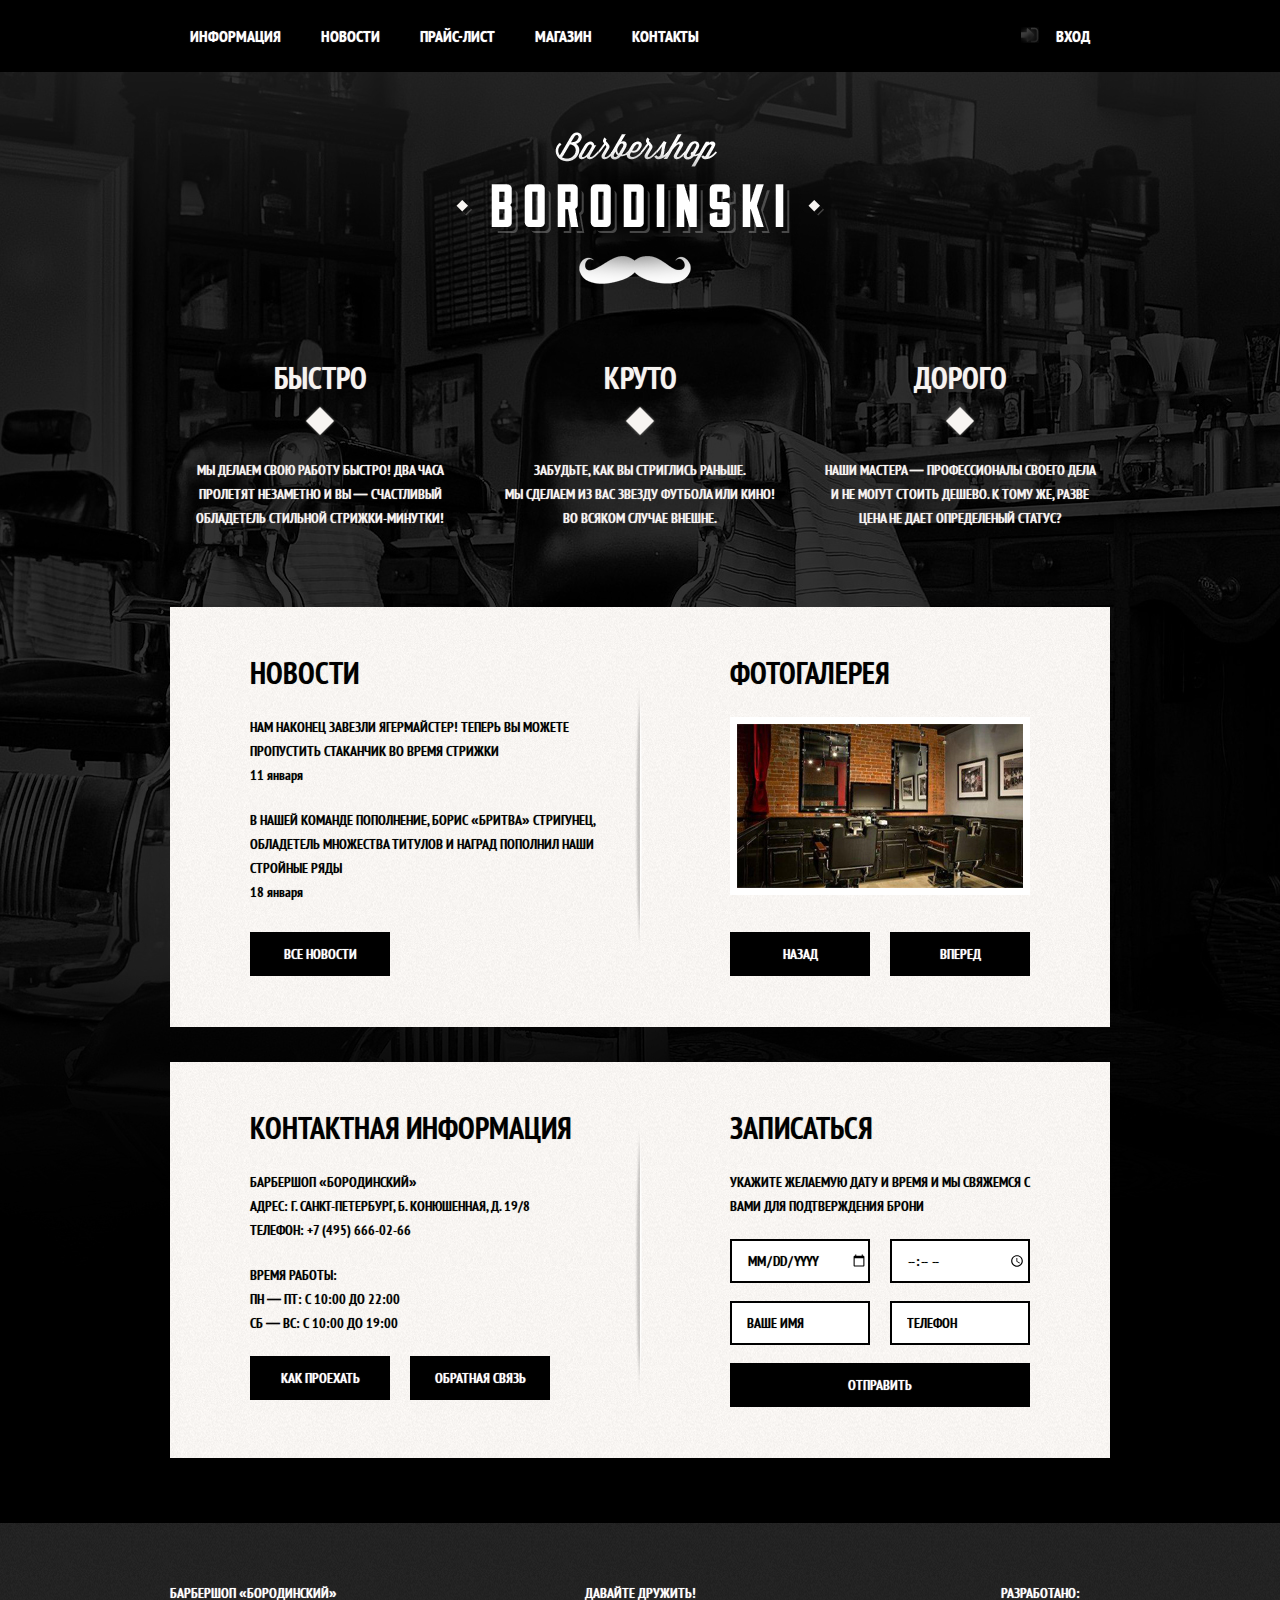
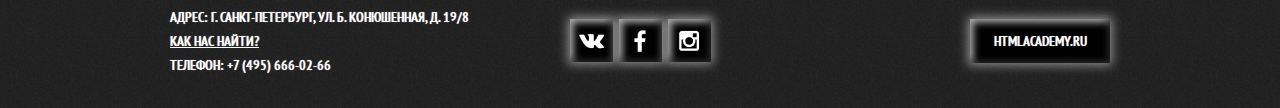
==== index.html @ 70c6789c "BBS-02. Started to create item.html" ====
<!DOCTYPE html>
<html lang="ru">

<head>
    <meta http-equiv="Content-type" content="text/html; charset=utf-8">
    <meta http-equiv="X-UA-Compatible" content="IE=Edge">
    <meta name="viewport" content="width=device-width, initial-scale=1">
    <title>Barbershop BORODINSKI</title>
    <link rel="stylesheet" href="css/styles.css" type="text/css">
    <link rel="stylesheet" href="blocks/button/button.css">
    <link rel="stylesheet" href="blocks/header/header.css">
    <link rel="stylesheet" href="blocks/wrapper/wrapper.css">
    <link rel="stylesheet" href="blocks/logo/logo.css">
    <link rel="stylesheet" href="blocks/infoblock/infoblock.css">
    <link rel="stylesheet" href="blocks/title/title.css">
    <link rel="stylesheet" href="blocks/section/section.css">
    <link rel="stylesheet" href="blocks/form/form.css">
    <link rel="stylesheet" href="blocks/footer/footer.css">
    <link rel="stylesheet" href="blocks/link/link.css">
    <link rel="stylesheet" href="blocks/social/social.css">
    <link rel="stylesheet" href="blocks/flexblock/flexblock.css">
    <link rel="stylesheet" href="blocks/body/body.css">

    <!--   <link href="//fonts.googleapis.com/css?family=PT+Sans:400&subset=cyrillic" rel="stylesheet" type="text/css"> -->

    <!--[if lt IE 9]>
	<script src="http://html5shiv.googlecode.com/svn/trunk/html5.js"></script>
	<![endif]-->
</head>

<body class="body body_bg">
    <header class="header">
        <div class="header__container wrapper__container">
            <nav class="navigation">
                <ul class="header__item_left">
                    <li>
                        <a class="button header__button header__button_simple" href="javascript:;">
                            <span class="header__button-text">Информация</span>
                        </a>
                    </li>
                    <li>
                        <a class="button header__button header__button_simple" href="javascript:;">
                            <span class="header__button-text">Новости</span>
                        </a>
                    </li>
                    <li>
                        <a class="button header__button header__button_simple" href="./price.html">
                            <span class="header__button-text">Прайс-лист</a>
                        </span></li>
                    <li>
                        <a class="button header__button header__button_simple" href="javascript:;">
                            <span class="header__button-text">Магазин</a>
                        </span></li>
                    <li>
                        <a class="button header__button header__button_simple" href="javascript:;">
                            <span class="header__button-text">Контакты</a>
                        </span></li>
                </ul>
            </nav>
            <div class="header__item_right">
                <a class="button header__button  header__button_composite" href="javascript:;">Вход</a>
            </div>
        </div>
    </header>

    <div class="logo wrapper__container">
        <img class="logo__image" src="blocks/logo/logo__image.png" alt="Barbershop BORODINSKI" width="368" height="204">
    </div>

    <div class="infoblock wrapper__container">
        <div class="flexblock infoblock__container">
            <div class="infoblock__column">
                <h2 class="infoblock__header title">Быстро</h2>
                <p class="infoblock__label">Мы делаем свою работу быстро! Два часа пролетят незаметно и вы — счастливый обладетель стильной стрижки-минутки!</p>
            </div>
            <div class="infoblock__column">
                <h2 class="infoblock__header title">Круто</h2>
                <p class="infoblock__label">
                    Забудьте, как вы стриглись раньше.<br>мы сделаем из вас звезду футбола или кино!
                    <br>во всяком случае внешне.
                </p>
            </div>
            <div class="infoblock__column">
                <h2 class="infoblock__header title">Дорого</h2>
                <p class="infoblock__label">
                    Наши мастера — профессионалы своего дела и не могут стоить дешево. К тому же, разве цена не дает определеный статус?
                </p>
            </div>
        </div>
    </div>

    <div class="flexblock flexblock_size-m wrapper__container">
        <section class="section section_type-left">
            <h2 class="title">Новости</h2>
            <div class="section__item ">

                <article class="section__article">
                    <p class="section__paragraph section__paragraph_small">
                        Нам наконец завезли ягермайстер! Теперь вы можете пропустить стаканчик во время стрижки
                    </p>
                    <p class="section__date">11 января</p>
                </article>
                <article class="section__article">
                    <p class="section__paragraph section__paragraph_small">
                        В нашей команде пополнение, борис «бритва» стригунец, обладетель множества титулов и наград пополнил наши стройные ряды
                    </p>
                    <p class="section__date">18 января</p>
                </article>
            </div>
            <a class="button button_size-m button_shaded section__button" href="javascript:;">Все новости</a>
        </section>
        <section class="section section_type-right">
            <h2 class="title">Фотогалерея</h2>
            <div class="section__container">
                <a class="link" href="javascript:;">
                    <img class="section__image" src="blocks/section/section__image.jpg" alt="Photo" width="286" height="164">
                </a>
            </div>
            <a class="button button_size-m section__button_inline button_shaded section__button" href="javascript:;">Назад</a>
            <a class="button button_size-m section__button_inline button_shaded section__button" href="javascript:;">Вперед</a>
        </section>
    </div>

    <div class="flexblock flexblock_size-s wrapper__container">
        <section class="section section_type-left">
            <h2 class="title">Контактная информация</h2>
            <p class="section__article">
                БАРБЕРШОП «БОРОДИНСКИЙ»<br>АДРЕС: Г. САНКТ-ПЕТЕРБУРГ, Б. КОНЮШЕННАЯ, Д. 19/8<br> ТЕЛЕФОН: +7 (495) 666-02-66
            </p>
            <p class="section__article">
                ВРЕМЯ РАБОТЫ:<br> ПН — ПТ: С 10:00 ДО 22:00<br> СБ — ВС: С 10:00 ДО 19:00
            </p>
            <a class="button button_size-m button_shaded section__button section__button_inline" href="javascript:;">Как проехать</a>
            <a class="button button_size-m button_shaded section__button section__button_inline" href="javascript:;">Обратная связь</a>
        </section>
        <section class="section section_type-right">
            <h2 class="title">Записаться</h2>
            <p class="section__article">
                УКАЖИТЕ ЖЕЛАЕМУЮ ДАТУ И ВРЕМЯ И МЫ СВЯЖЕМСЯ С ВАМИ ДЛЯ ПОДТВЕРЖДЕНИЯ БРОНИ
            </p>
            <form class="form" action="#" method="POST">
                <input class="form__input" type="date" placeholder="Дата" name="date" required>
                <input class="form__input" type="time" placeholder="Время" name="time" required>
                <input class="form__input" type="text" placeholder="Ваше имя" name="user-name" required>
                <input class="form__input" type="tel" placeholder="Телефон" pattern="[0-9]{1}-[0-9]{3}-[0-9]{3}" name="tel" required>
                <input class="button button_size-l button_shaded section__button" type="submit" value="Отправить">
            </form>
        </section>
    </div>

    <footer class="footer">
        <div class="footer__container wrapper__container">
            <div class="footer__item footer__item_left">
                БАРБЕРШОП «БОРОДИНСКИЙ»<br>АДРЕС: Г. САНКТ-ПЕТЕРБУРГ, УЛ. Б. КОНЮШЕННАЯ, Д. 19/8<br><a class="link_theme-light" href="javascript:;">КАК НАС НАЙТИ?</a><br>ТЕЛЕФОН: +7 (495) 666-02-66
            </div>
            <div class="footer__item footer__item_right">
                <p class="footer__p">Разработано:</p>
                <a class="button button_size-m button_shaded infoblock_theme-gray footer__button" href="https://htmlacademy.ru/" target="_blank">htmlacademy.ru</a>
            </div>
            <div class="footer__socials">
                <p class="footer__p">Давайте дружить!</p>
                <div class="social">
                    <a class="social__item social__item_type-vk infoblock_theme-gray footer__button" href="javascript:;"></a>
                    <a class="social__item social__item_type-fb infoblock_theme-gray footer__button" href="javascript:;"></a>
                    <a class="social__item social__item_type-inst infoblock_theme-gray footer__button" href="javascript:;"></a>
                </div>
            </div>
        </div>

    </footer>

</body>

</html>
---- css/styles.css ----
@font-face {
    font-family: "PT Sans Narrow";
    src: local("PT Sans Narrow"), url("../fonts/ptsansnarrow.woff") format("woff");
    font-weight: normal;
    font-style: normal;
}

@font-face {
    font-family: "PT Sans Narrow";
    src: local("PT Sans Narrow"), url("../fonts/ptsansnarrowbold.woff") format("woff");
    font-weight: bold;
    font-style: normal;
}

* {
    padding: 0;
    margin: 0;
    text-transform: uppercase;
    font-family: "PT Sans Narrow", "PT Sans", "Arial", sans-serif;
    font-weight: bold;
}
---- blocks/button/button.css ----
.button {
    display: block;
    font-size: 14px;
    text-transform: uppercase;
    text-decoration: none;
    color: white;
    border: none;
    text-align: center;
    line-height: 40px;
    text-shadow: 0 0 1px #a7a5a3;
    background-color: black;
}

.button_size-m {
    width: 140px;
    line-height: 44px;
}

.button_size-l {
    width: 300px;
    line-height: 44px;
}

.button_shaded:hover {
    background-image: linear-gradient(to top, rgba(0, 0, 0, 0.3), rgba(0, 0, 0, 0.5), rgba(0, 0, 0, 0.3));
    box-shadow: inset -7px -7px 7px -3px rgba(0, 0, 0, 0.7), inset 7px 7px 7px -3px rgba(255, 255, 255, 0.7), inset 0 0 7px 1px rgba(255, 255, 255, 0.35), 0 0 10px 2px rgba(255, 255, 255, 0.5);
}
---- blocks/header/header.css ----
.header {
    background-color: black;
}

.header__container {
    display: flex;
    justify-content: space-between;
    align-items: middle;
}

header__item {}

.header__item_left {
    list-style: none;
    display: flex;
    flex-grow: 1;
}

.header__item_right {
    position: relative;
}

.header__button {
    line-height: 72px;
    font-size: 16px;
}

.header__button:not(.is-active):hover {
    background-color: #242424;
}

.header__button_simple {
    padding: 0px 20px;
}

.header__button.is-active>.header__button-text {
    padding: 22px 0px;
    border-bottom: 4px solid white;
}

.header__button_composite {
    padding: 0 20px 0 53px;
}

.header__button_composite::before {
    content: "";
    display: block;
    position: absolute;
    top: 27px;
    left: 18px;
    width: 18px;
    height: 16px;
    background: url("header__button-signin.png") no-repeat 0 0;
}

.header__button_composite:hover::before {
    width: 30px;
    height: 26px;
    top: 22px;
    left: 12px;
    background: url("header__button-signin-hovered.png") no-repeat 0 0;
}

.header__logo {
    vertical-align: middle;
}
---- blocks/wrapper/wrapper.css ----
.wrapper {}

.wrapper__container {
    margin: 0 auto;
    width: 940px;
}

.wrapper_wide {
    width: 1200px;
}
---- blocks/logo/logo.css ----
.logo {
    padding: 60px 0 13px 0;
}

.logo__image {
    display: block;
    margin: 0 auto;
    width: 368px;
}
---- blocks/infoblock/infoblock.css ----
.infoblock {}
    
    .infoblock_half {
        width: 50%;
        box-sizing: border-box;
    }
    
    .infoblock__paragraph {
        padding-top: 5px;
        padding-right: 80px;
        padding-bottom: 22px;
    }
    
    .infoblock_right {
        padding-left: 10px;
    }
    
    .infoblock_theme-gray {
        background-image: linear-gradient(to top, rgba(0, 0, 0, 0.3), rgba(0, 0, 0, 0.5), rgba(0, 0, 0, 0.3));
        box-shadow: inset -7px -7px 7px -3px rgba(0, 0, 0, 0.5), inset 7px 7px 7px -3px rgba(255, 255, 255, 0.5), inset 0 0 7px 1px rgba(255, 255, 255, 0.35), 0 0 10px 2px rgba(255, 255, 255, 0.5);
    }
    
    .infoblock__paragraph {
        padding-top: 5px;
        padding-right: 80px;
        padding-bottom: 22px;
    }
    
    .infoblock__container {
        justify-content: space-between;
        padding-top: 8px;
        padding-bottom: 40px;
        color: #f7f4f1;
    }
    
    .infoblock__item {
        margin-top: 40px;
    }
    
    .infoblock__column {
        flex-basis: 300px;
        text-align: center;
    }
    
    .infoblock__header {}
    
    .infoblock__header::after {
        content: "";
        display: block;
        width: 28px;
        height: 28px;
        margin: 8px auto 23px auto;
        background: url("infoblock__header.svg") no-repeat 0 0;
        filter: drop-shadow(0 0 1px #a7a5a3);
    }
    
    .infoblock__label {
        padding: 0 10px;
    }
---- blocks/title/title.css ----
.title {
    font-size: 30px;
    line-height: 42px;
}

.title_size-m {
    font-size: 24px;
    line-height: 30px;
    padding: 12px 0 22px 0;
}

.title_size-xl {
    font-size: 48px;
    line-height: 48px;
}

.title_color-light {
    color: #f7f4f1;
}
---- blocks/section/section.css ----
.section {
    background: white url("section-bg.png");
    box-sizing: border-box;
}

.section_type-right {
    padding: 45px 80px 50px 90px;
    width: 50%;
}

.section_type-left {
    width: 50%;
    position: relative;
    padding: 45px 40px 50px 80px;
}

.section_type-left::before {
    content: "";
    position: absolute;
    display: block;
    width: 8px;
    height: 278px;
    background: url("section-shaded.png") no-repeat 0 0;
    top: 50%;
    right: -3px;
    transform: translateY(-50%);
}

.section_wide {
    padding: 52px 130px;
}

.section__item {
    margin-bottom: 28px;
}

.section__article {
    margin: 21px 0;
}

.section__paragraph {}

.section__paragraph_small {
    max-height: 72px;
    overflow: hidden;
    text-overflow: ellipsis;
}

.section__date {
    text-transform: lowercase;
}

.section__container {
    box-sizing: border-box;
    height: 238px;
    padding-top: 23px;
}

.section__button:hover {
    background-color: #663d15;
}

.section__button_inline {
    display: inline-block;
}

.section__button_inline+.section__button_inline {
    margin-left: 17px;
}

.section__image {
    border: 7px solid white;
}

.section__title {
    padding-bottom: 14px;
}

.section__title_big {
    padding: 8px 28px;
}

.section__line {
    content: "";
    display: block;
    height: 2px;
    background-color: black;
    flex-grow: 1;
}

.section__table {
    margin-top: 12px;
}
---- blocks/form/form.css ----
.form {}

.form__input {
    box-sizing: border-box;
    width: 140px;
    height: 44px;
    border: 2px solid black;
    margin-bottom: 18px;
    font-size: 14px;
    line-height: 40px;
    text-shadow: 0 0 1px #a7a5a3;
    padding-left: 15px;
}

.form__input:nth-child(odd) {
    margin-right: 17px;
}

.form__input:focus {
    border-color: #663d15;
    outline: none;
}

.form__input::-webkit-input-placeholder {
    text-transform: uppercase;
    color: black;
    font-family: "PT Sans Narrow", "PT Sans", "Arial", sans-serif;
    font-size: 14px;
    line-height: 40px;
    font-weight: bold;
    text-shadow: 0 0 1px #a7a5a3;
}

.form__input::-moz-placeholder {
    text-transform: uppercase;
    color: black;
    font-family: "PT Sans Narrow", "PT Sans", "Arial", sans-serif;
    font-size: 14px;
    line-height: 40px;
    font-weight: bold;
    text-shadow: 0 0 1px #a7a5a3;
}

.form__input:-moz-placeholder {
    text-transform: uppercase;
    color: black;
    font-family: "PT Sans Narrow", "PT Sans", "Arial", sans-serif;
    font-size: 14px;
    line-height: 40px;
    font-weight: bold;
    text-shadow: 0 0 1px #a7a5a3;
}

.form__input:-ms-input-placeholder {
    text-transform: uppercase;
    color: black;
    font-family: "PT Sans Narrow", "PT Sans", "Arial", sans-serif;
    font-size: 14px;
    line-height: 40px;
    font-weight: bold;
    text-shadow: 0 0 1px #a7a5a3;
}
---- blocks/footer/footer.css ----
.footer {
    background: url("footer.png");
    padding: 58px 0 46px;
    color: white;
}

.footer_shaded {
    box-shadow: inset 0px 45px 40px -34px rgba(0, 0, 0, 1);
}

.footer__container {
    position: relative;
}

.footer__item {
    position: absolute;
    top: 0;
}

.footer__item_left {
    left: 0;
}

.footer__item_right {
    right: 0;
}

.footer__p {
    text-align: center;
    margin-bottom: 14px;
}

.footer__socials {
    margin: 0 auto;
}

.footer__button:hover {
    background-color: white;
    color: black;
}
---- blocks/link/link.css ----
.link {
    color: black;
    text-decoration: none;
}

.link_theme-light {
    color: white;
}
---- blocks/social/social.css ----
.social {
    font-size: 0;
    text-align: center;
}

.social__item {
    display: inline-block;
    vertical-align: top;
    width: 43px;
    height: 43px;
    background: black url("social__item.png") no-repeat;
}

.social__item+.social__item {
    margin-left: 6px;
}

.social__item_type-fb {
    background-position: -44px 0;
}

.social__item_type-inst {
    background-position: -86px 0;
}

.social__item:hover {
    background-image: linear-gradient(to top, rgba(0, 0, 0, 0.3), rgba(0, 0, 0, 0.5), rgba(0, 0, 0, 0.3)), url("social__item.png");
    background-repeat: no-repeat, no-repeat;
}

.social__item_type-vk:hover {
    background-position: 0 0, -129px 0;
}

.social__item_type-fb:hover {
    background-position: 0 0, -173px 0;
}

.social__item_type-inst:hover {
    background-position: 0 0, -216px 0;
}
---- blocks/flexblock/flexblock.css ----
.flexblock {
    display: flex;
}

.flexblock_size-m {
    padding-top: 37px;
    padding-bottom: 20px;
    min-height: 420px;
}

.flexblock_size-s {
    padding-top: 15px;
    padding-bottom: 65px;
    min-height: 396px;
}

.flexblock_align-center {
    align-items: center;
}

.flexblock_wrap {
    flex-wrap: wrap;
}
---- blocks/body/body.css ----
.body {
    font-size: 14px;
    line-height: 24px;
    background-color: black;
    color: black;
    text-shadow: 0 0 1px #a7a5a3;
}

.body_bg {
    background: black url("body_bg.jpg") no-repeat 50% 0;
}
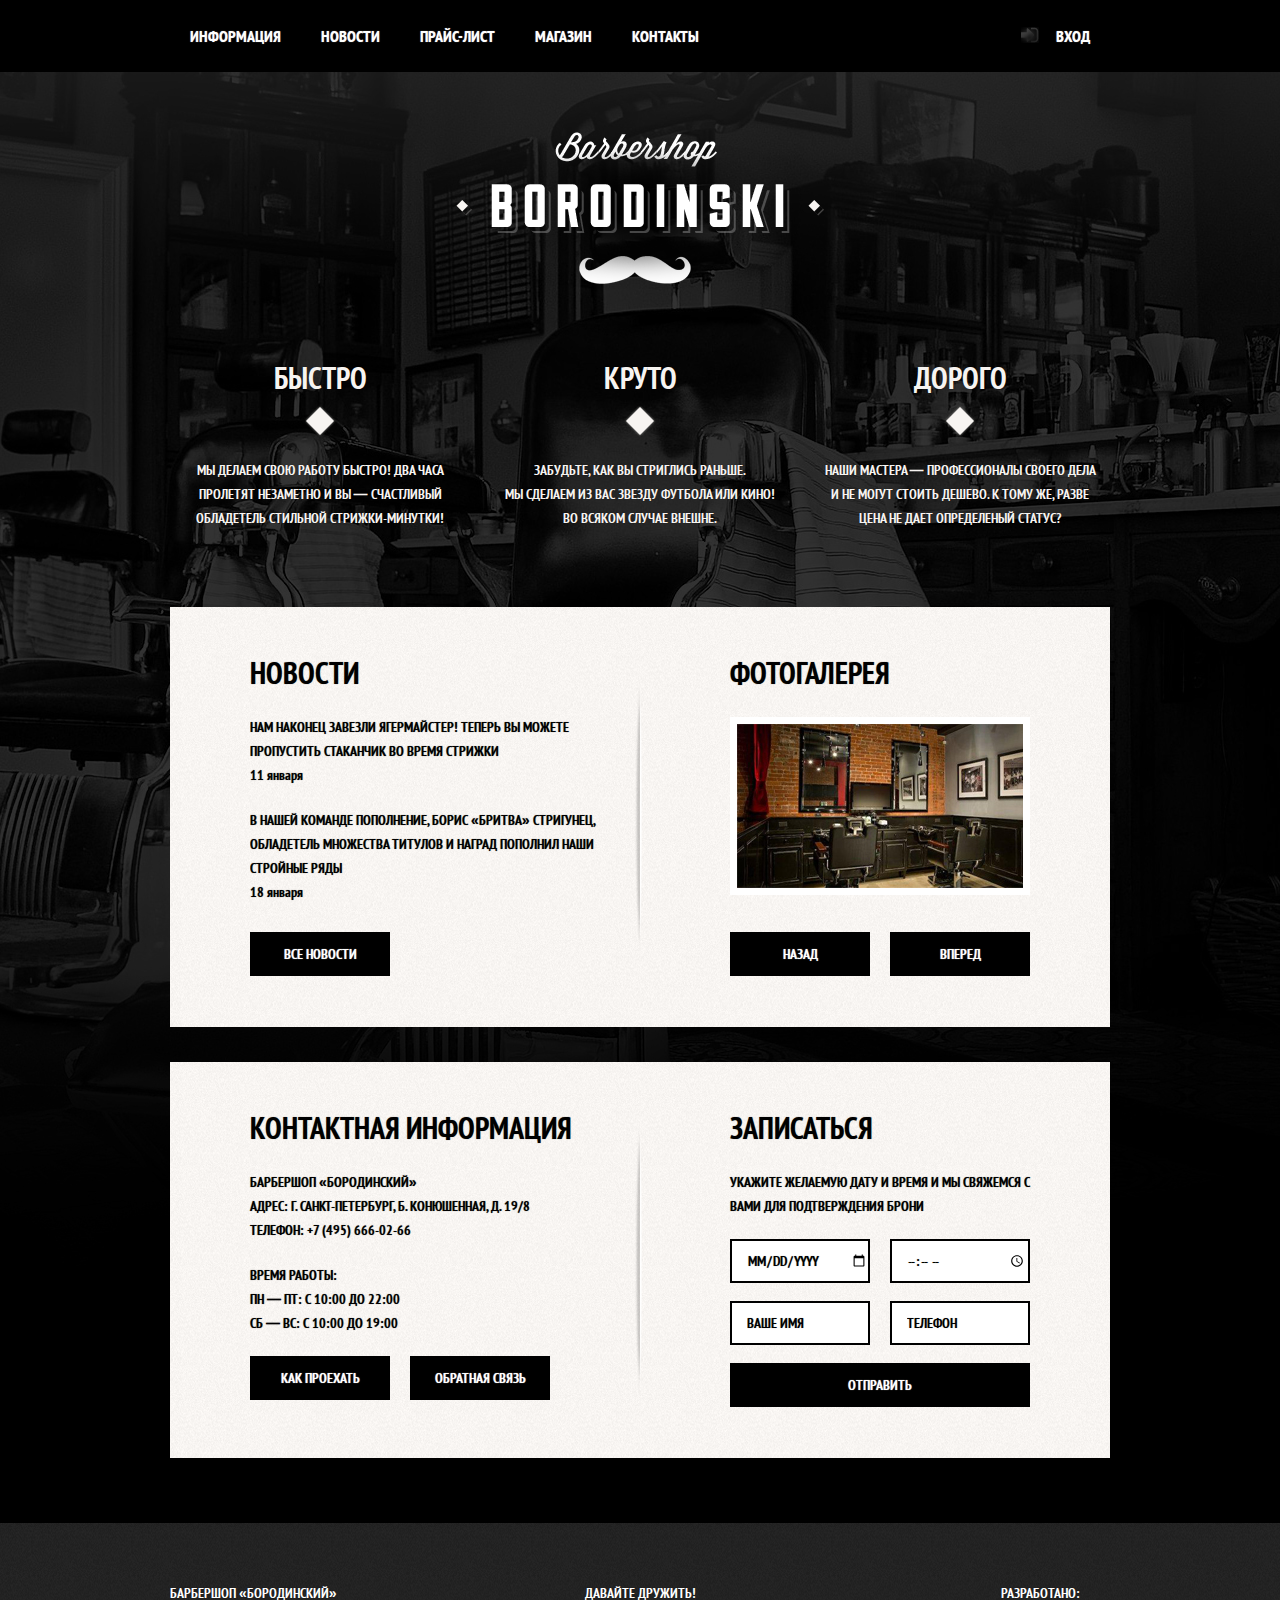
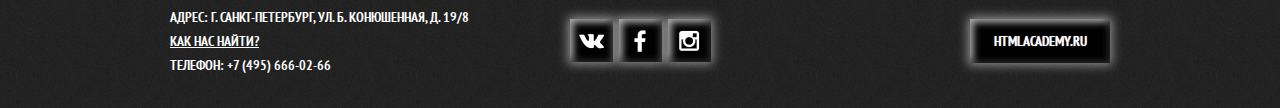
==== commit 69039c76: "BBS-02. Added item.html" ====
--- a/index.html
+++ b/index.html
@@ -89,8 +89,8 @@
         </div>
     </div>
 
-    <div class="flexblock flexblock_size-m wrapper__container">
-        <section class="section section_type-left">
+    <div class="flexblock flexblock_size_m wrapper__container">
+        <section class="section section_half section_shaded section_type_left">
             <h2 class="title">Новости</h2>
             <div class="section__item ">
 
@@ -109,11 +109,11 @@
             </div>
             <a class="button button_size-m button_shaded section__button" href="javascript:;">Все новости</a>
         </section>
-        <section class="section section_type-right">
+        <section class="section section_half section_type_right">
             <h2 class="title">Фотогалерея</h2>
             <div class="section__container">
                 <a class="link" href="javascript:;">
-                    <img class="section__image" src="blocks/section/section__image.jpg" alt="Photo" width="286" height="164">
+                    <img class="section__image section__image_theme_light" src="blocks/section/section__image.jpg" alt="Photo" width="286" height="164">
                 </a>
             </div>
             <a class="button button_size-m section__button_inline button_shaded section__button" href="javascript:;">Назад</a>
@@ -121,8 +121,8 @@
         </section>
     </div>
 
-    <div class="flexblock flexblock_size-s wrapper__container">
-        <section class="section section_type-left">
+    <div class="flexblock flexblock_size_s wrapper__container">
+        <section class="section section_half section_shaded section_type_left">
             <h2 class="title">Контактная информация</h2>
             <p class="section__article">
                 БАРБЕРШОП «БОРОДИНСКИЙ»<br>АДРЕС: Г. САНКТ-ПЕТЕРБУРГ, Б. КОНЮШЕННАЯ, Д. 19/8<br> ТЕЛЕФОН: +7 (495) 666-02-66
@@ -133,7 +133,7 @@
             <a class="button button_size-m button_shaded section__button section__button_inline" href="javascript:;">Как проехать</a>
             <a class="button button_size-m button_shaded section__button section__button_inline" href="javascript:;">Обратная связь</a>
         </section>
-        <section class="section section_type-right">
+        <section class="section section_half section_type_right">
             <h2 class="title">Записаться</h2>
             <p class="section__article">
                 УКАЖИТЕ ЖЕЛАЕМУЮ ДАТУ И ВРЕМЯ И МЫ СВЯЖЕМСЯ С ВАМИ ДЛЯ ПОДТВЕРЖДЕНИЯ БРОНИ
@@ -155,14 +155,14 @@
             </div>
             <div class="footer__item footer__item_right">
                 <p class="footer__p">Разработано:</p>
-                <a class="button button_size-m button_shaded infoblock_theme-gray footer__button" href="https://htmlacademy.ru/" target="_blank">htmlacademy.ru</a>
+                <a class="button button_size-m button_shaded infoblock_shaded footer__button" href="https://htmlacademy.ru/" target="_blank">htmlacademy.ru</a>
             </div>
             <div class="footer__socials">
                 <p class="footer__p">Давайте дружить!</p>
                 <div class="social">
-                    <a class="social__item social__item_type-vk infoblock_theme-gray footer__button" href="javascript:;"></a>
-                    <a class="social__item social__item_type-fb infoblock_theme-gray footer__button" href="javascript:;"></a>
-                    <a class="social__item social__item_type-inst infoblock_theme-gray footer__button" href="javascript:;"></a>
+                    <a class="social__item social__item_type-vk infoblock_shaded footer__button" href="javascript:;"></a>
+                    <a class="social__item social__item_type-fb infoblock_shaded footer__button" href="javascript:;"></a>
+                    <a class="social__item social__item_type-inst infoblock_shaded footer__button" href="javascript:;"></a>
                 </div>
             </div>
         </div>
--- a/blocks/button/button.css
+++ b/blocks/button/button.css
@@ -21,6 +21,11 @@
     line-height: 44px;
 }
 
+.button_size_s {
+    width: 78px;
+    line-height: 44px;
+}
+
 .button_shaded:hover {
     background-image: linear-gradient(to top, rgba(0, 0, 0, 0.3), rgba(0, 0, 0, 0.5), rgba(0, 0, 0, 0.3));
     box-shadow: inset -7px -7px 7px -3px rgba(0, 0, 0, 0.7), inset 7px 7px 7px -3px rgba(255, 255, 255, 0.7), inset 0 0 7px 1px rgba(255, 255, 255, 0.35), 0 0 10px 2px rgba(255, 255, 255, 0.5);
--- a/blocks/infoblock/infoblock.css
+++ b/blocks/infoblock/infoblock.css
@@ -1,9 +1,4 @@
     .infoblock {}
-    
-    .infoblock_half {
-        width: 50%;
-        box-sizing: border-box;
-    }
     
     .infoblock__paragraph {
         padding-top: 5px;
@@ -15,7 +10,7 @@
         padding-left: 10px;
     }
     
-    .infoblock_theme-gray {
+    .infoblock_shaded {
         background-image: linear-gradient(to top, rgba(0, 0, 0, 0.3), rgba(0, 0, 0, 0.5), rgba(0, 0, 0, 0.3));
         box-shadow: inset -7px -7px 7px -3px rgba(0, 0, 0, 0.5), inset 7px 7px 7px -3px rgba(255, 255, 255, 0.5), inset 0 0 7px 1px rgba(255, 255, 255, 0.35), 0 0 10px 2px rgba(255, 255, 255, 0.5);
     }
--- a/blocks/title/title.css
+++ b/blocks/title/title.css
@@ -3,13 +3,13 @@
     line-height: 42px;
 }
 
-.title_size-m {
+.title_size_m {
     font-size: 24px;
     line-height: 30px;
     padding: 12px 0 22px 0;
 }
 
-.title_size-xl {
+.title_size_xl {
     font-size: 48px;
     line-height: 48px;
 }
--- a/blocks/section/section.css
+++ b/blocks/section/section.css
@@ -3,18 +3,21 @@
     box-sizing: border-box;
 }
 
-.section_type-right {
-    padding: 45px 80px 50px 90px;
+.section_half {
     width: 50%;
+    box-sizing: border-box;
 }
 
-.section_type-left {
-    width: 50%;
+.section_type_right {
+    padding: 45px 80px 50px 90px;
+}
+
+.section_type_left {
     position: relative;
     padding: 45px 40px 50px 80px;
 }
 
-.section_type-left::before {
+.section_shaded::before {
     content: "";
     position: absolute;
     display: block;
@@ -36,6 +39,11 @@
 
 .section__article {
     margin: 21px 0;
+}
+
+.section__article_large {
+    margin-top: 28px;
+    margin-bottom: 36px;
 }
 
 .section__paragraph {}
@@ -69,7 +77,26 @@
 }
 
 .section__image {
+    display: block;
+}
+
+.section__image_size_l {
+    width: 460px;
+    height: 498px;
+}
+
+.section__image_size_s {
+    width: 140px;
+    height: 149px;
+}
+
+.section__image_theme_light {
     border: 7px solid white;
+}
+
+.section__image_shaded {
+    margin: 12px 0;
+    box-shadow: 0 0 20px 0px rgba(0, 0, 0, 0.2);
 }
 
 .section__title {
@@ -78,6 +105,17 @@
 
 .section__title_big {
     padding: 8px 28px;
+}
+
+.section__title_small {}
+
+.section__title_right {
+    float: right;
+    padding-right: 12px;
+}
+
+.section__title_color_light {
+    color: #aeaeae;
 }
 
 .section__line {
@@ -91,3 +129,14 @@
 .section__table {
     margin-top: 12px;
 }
+
+.section__info {
+    padding: 32px 0 16px 80px;
+}
+
+.section__label {
+    text-align: center;
+    line-height: 44px;
+    background-color: white;
+    padding: 0 27px;
+}
--- a/blocks/flexblock/flexblock.css
+++ b/blocks/flexblock/flexblock.css
@@ -2,16 +2,20 @@
     display: flex;
 }
 
-.flexblock_size-m {
+.flexblock_size_m {
     padding-top: 37px;
     padding-bottom: 20px;
     min-height: 420px;
 }
 
-.flexblock_size-s {
+.flexblock_size_s {
     padding-top: 15px;
     padding-bottom: 65px;
     min-height: 396px;
+}
+
+.flexblock_size_xs {
+    width: 460px;
 }
 
 .flexblock_align-center {
@@ -21,3 +25,7 @@
 .flexblock_wrap {
     flex-wrap: wrap;
 }
+
+.flexblock_space_between {
+    justify-content: space-between;
+}
--- a/blocks/body/body.css
+++ b/blocks/body/body.css
@@ -3,7 +3,7 @@
     line-height: 24px;
     background-color: black;
     color: black;
-    text-shadow: 0 0 1px #a7a5a3;
+    text-shadow: 0 0 1px rgba(0, 0, 0, 0.5)
 }
 
 .body_bg {
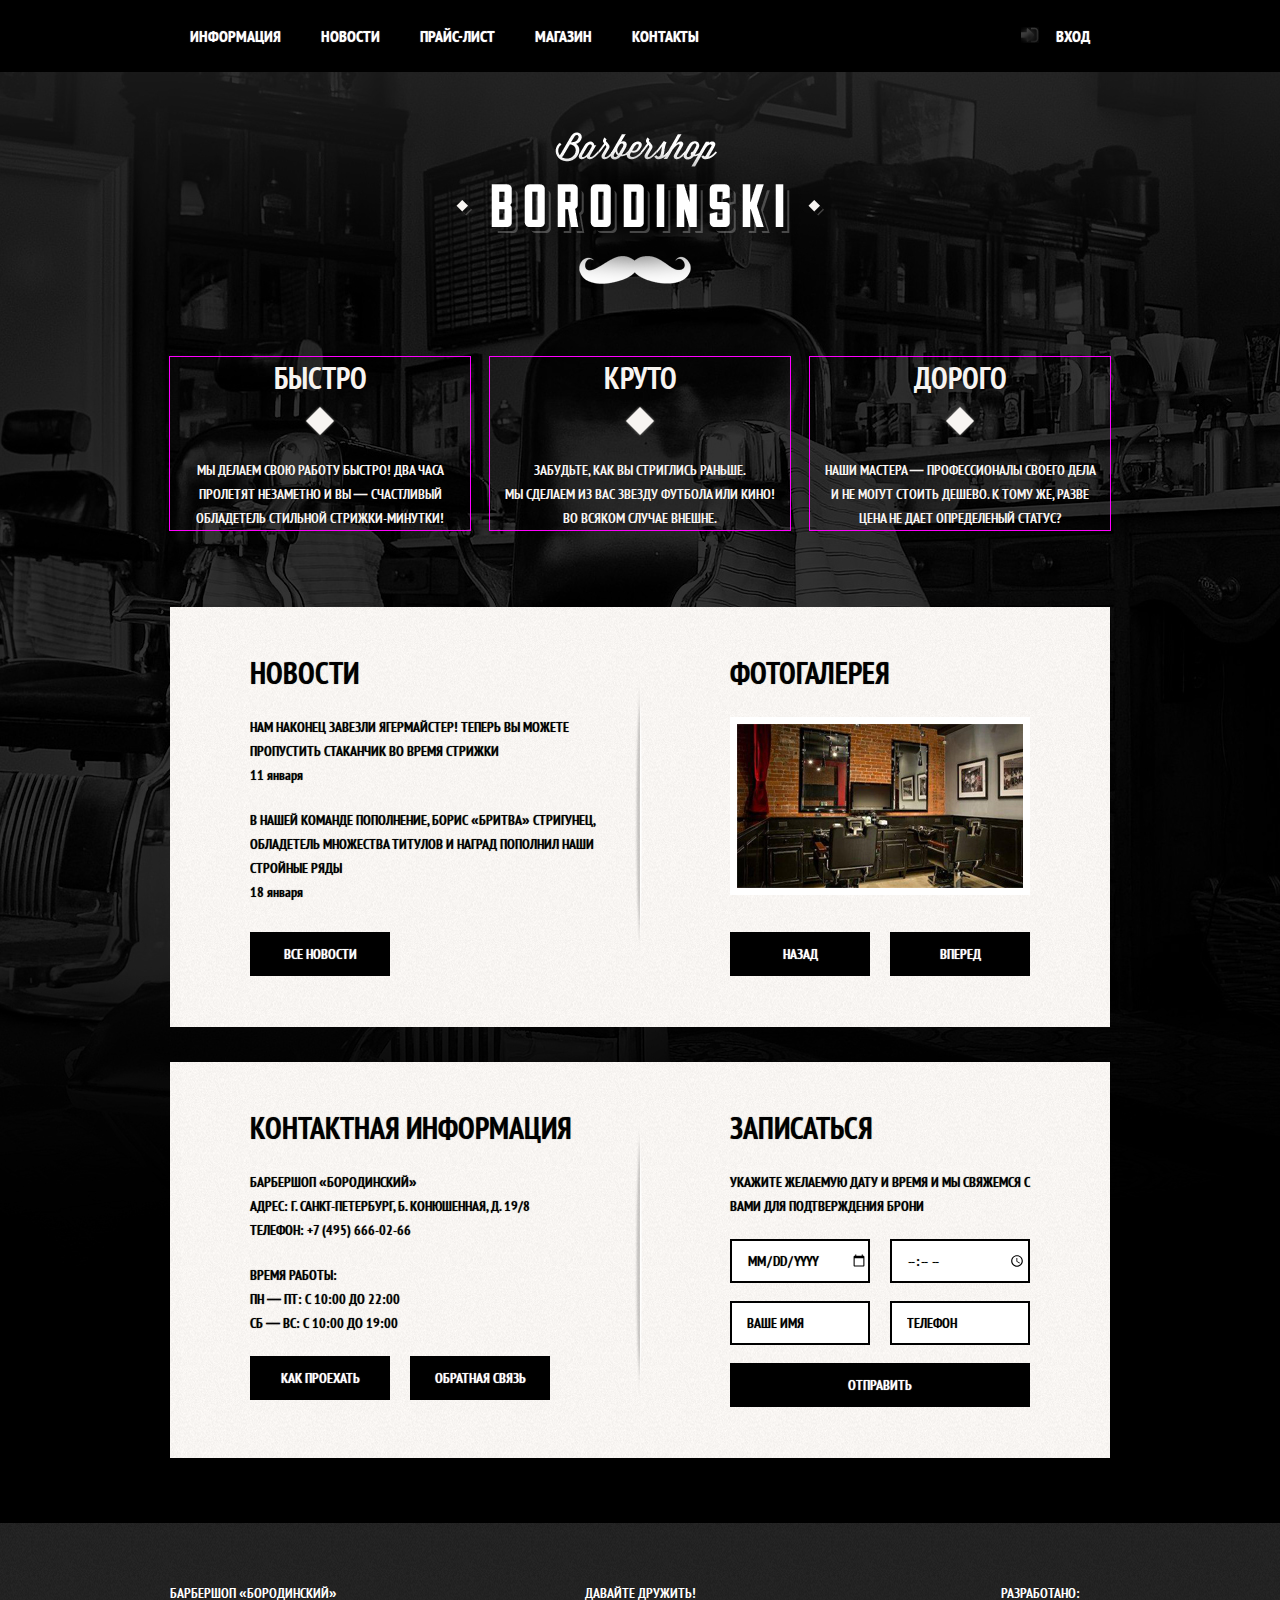
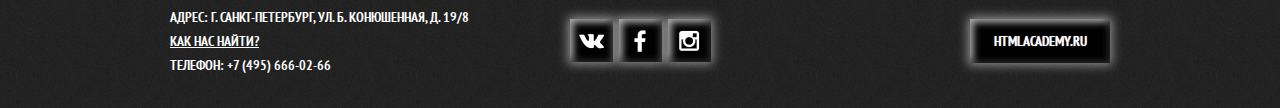
==== commit c8fffe9a: "BBS-02. Added checkbox and radio." ====
--- a/index.html
+++ b/index.html
@@ -48,7 +48,7 @@
                             <span class="header__button-text">Прайс-лист</a>
                         </span></li>
                     <li>
-                        <a class="button header__button header__button_simple" href="javascript:;">
+                        <a class="button header__button header__button_simple" href="./shop.html">
                             <span class="header__button-text">Магазин</a>
                         </span></li>
                     <li>
@@ -68,19 +68,19 @@
     </div>
 
     <div class="infoblock wrapper__container">
-        <div class="flexblock infoblock__container">
-            <div class="infoblock__column">
+        <div class="flexblock flexblock_space_between infoblock__container">
+            <div class="flexblock__item flexblock__item_align_center flexblock__item_size_m">
                 <h2 class="infoblock__header title">Быстро</h2>
                 <p class="infoblock__label">Мы делаем свою работу быстро! Два часа пролетят незаметно и вы — счастливый обладетель стильной стрижки-минутки!</p>
             </div>
-            <div class="infoblock__column">
+            <div class="flexblock__item flexblock__item_align_center flexblock__item_size_m">
                 <h2 class="infoblock__header title">Круто</h2>
                 <p class="infoblock__label">
                     Забудьте, как вы стриглись раньше.<br>мы сделаем из вас звезду футбола или кино!
                     <br>во всяком случае внешне.
                 </p>
             </div>
-            <div class="infoblock__column">
+            <div class="flexblock__item flexblock__item_align_center flexblock__item_size_m">
                 <h2 class="infoblock__header title">Дорого</h2>
                 <p class="infoblock__label">
                     Наши мастера — профессионалы своего дела и не могут стоить дешево. К тому же, разве цена не дает определеный статус?
--- a/blocks/infoblock/infoblock.css
+++ b/blocks/infoblock/infoblock.css
@@ -1,10 +1,4 @@
     .infoblock {}
-    
-    .infoblock__paragraph {
-        padding-top: 5px;
-        padding-right: 80px;
-        padding-bottom: 22px;
-    }
     
     .infoblock_right {
         padding-left: 10px;
@@ -16,13 +10,11 @@
     }
     
     .infoblock__paragraph {
-        padding-top: 5px;
         padding-right: 80px;
         padding-bottom: 22px;
     }
     
     .infoblock__container {
-        justify-content: space-between;
         padding-top: 8px;
         padding-bottom: 40px;
         color: #f7f4f1;
@@ -30,11 +22,6 @@
     
     .infoblock__item {
         margin-top: 40px;
-    }
-    
-    .infoblock__column {
-        flex-basis: 300px;
-        text-align: center;
     }
     
     .infoblock__header {}
--- a/blocks/title/title.css
+++ b/blocks/title/title.css
@@ -6,7 +6,8 @@
 .title_size_m {
     font-size: 24px;
     line-height: 30px;
-    padding: 12px 0 22px 0;
+    margin-bottom: 28px;
+    margin-top: 12px;
 }
 
 .title_size_xl {
--- a/blocks/section/section.css
+++ b/blocks/section/section.css
@@ -126,10 +126,6 @@
     flex-grow: 1;
 }
 
-.section__table {
-    margin-top: 12px;
-}
-
 .section__info {
     padding: 32px 0 16px 80px;
 }
--- a/blocks/flexblock/flexblock.css
+++ b/blocks/flexblock/flexblock.css
@@ -1,5 +1,9 @@
 .flexblock {
     display: flex;
+}
+
+.flexblock_type_1 {
+    padding: 40px 0;
 }
 
 .flexblock_size_m {
@@ -29,3 +33,25 @@
 .flexblock_space_between {
     justify-content: space-between;
 }
+
+.flexblock__item {
+    outline: 1px solid fuchsia;
+}
+
+.flexblock__item_expanding {
+    flex-grow: 1;
+}
+
+.flexblock__item_align_center {
+    text-align: center;
+}
+
+.flexblock__item_size_s {
+    flex-basis: 240px;
+}
+
+.flexblock__item_size_m {
+    flex-basis: 300px;
+}
+
+.flexblock__item_type_1 {}
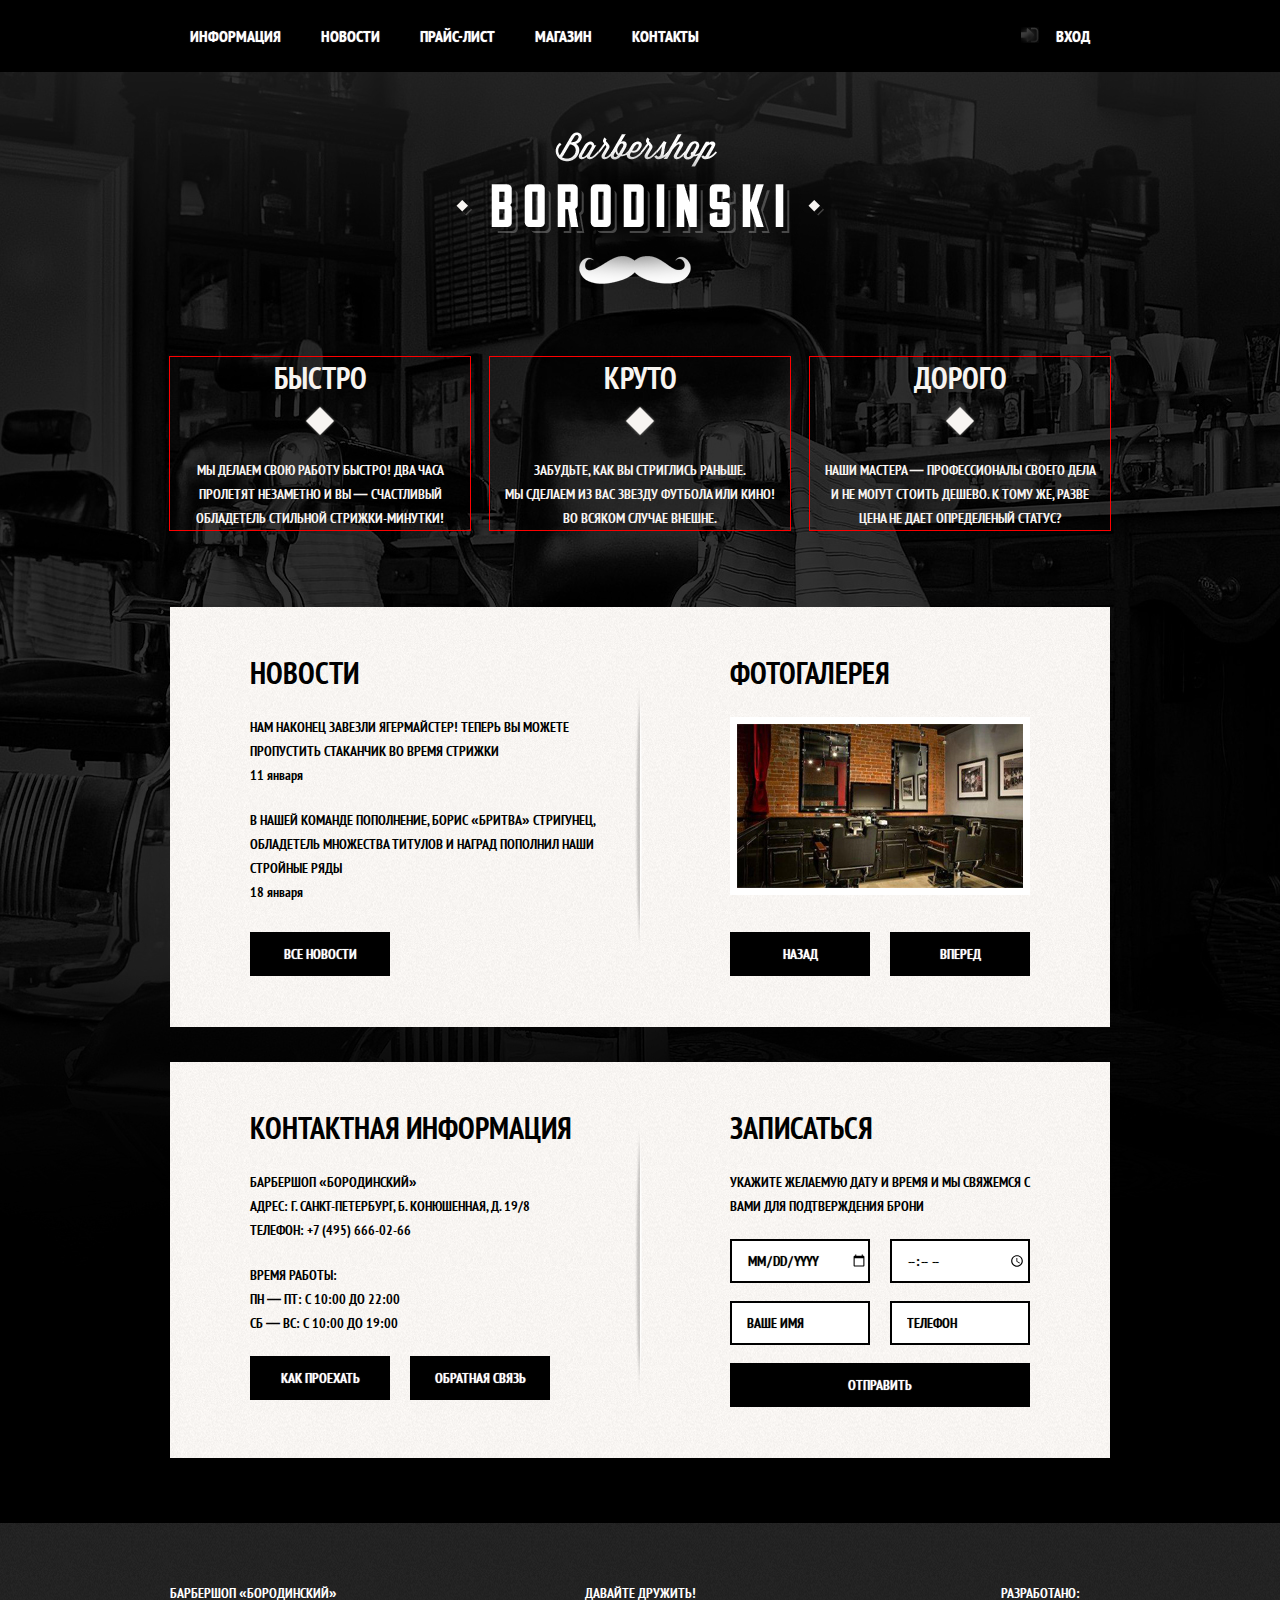
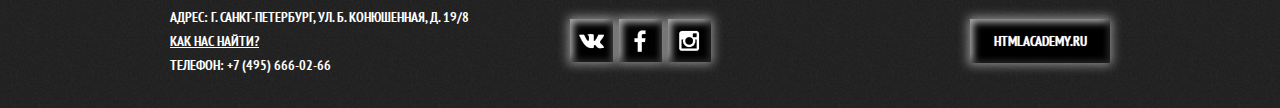
==== commit f7e3a74e: "BBS-02. Started the create  product block" ====
--- a/index.html
+++ b/index.html
@@ -91,7 +91,7 @@
 
     <div class="flexblock flexblock_size_m wrapper__container">
         <section class="section section_half section_shaded section_type_left">
-            <h2 class="title">Новости</h2>
+            <h2 class="title">Новости </h2>
             <div class="section__item ">
 
                 <article class="section__article">
@@ -107,7 +107,7 @@
                     <p class="section__date">18 января</p>
                 </article>
             </div>
-            <a class="button button_size-m button_shaded section__button" href="javascript:;">Все новости</a>
+            <a class="button button_size_m button_shaded section__button" href="javascript:;">Все новости</a>
         </section>
         <section class="section section_half section_type_right">
             <h2 class="title">Фотогалерея</h2>
@@ -116,8 +116,8 @@
                     <img class="section__image section__image_theme_light" src="blocks/section/section__image.jpg" alt="Photo" width="286" height="164">
                 </a>
             </div>
-            <a class="button button_size-m section__button_inline button_shaded section__button" href="javascript:;">Назад</a>
-            <a class="button button_size-m section__button_inline button_shaded section__button" href="javascript:;">Вперед</a>
+            <a class="button button_size_m section__button_inline button_shaded section__button" href="javascript:;">Назад</a>
+            <a class="button button_size_m section__button_inline button_shaded section__button" href="javascript:;">Вперед</a>
         </section>
     </div>
 
@@ -130,8 +130,8 @@
             <p class="section__article">
                 ВРЕМЯ РАБОТЫ:<br> ПН — ПТ: С 10:00 ДО 22:00<br> СБ — ВС: С 10:00 ДО 19:00
             </p>
-            <a class="button button_size-m button_shaded section__button section__button_inline" href="javascript:;">Как проехать</a>
-            <a class="button button_size-m button_shaded section__button section__button_inline" href="javascript:;">Обратная связь</a>
+            <a class="button button_size_m button_shaded section__button section__button_inline" href="javascript:;">Как проехать</a>
+            <a class="button button_size_m button_shaded section__button section__button_inline" href="javascript:;">Обратная связь</a>
         </section>
         <section class="section section_half section_type_right">
             <h2 class="title">Записаться</h2>
@@ -143,7 +143,7 @@
                 <input class="form__input" type="time" placeholder="Время" name="time" required>
                 <input class="form__input" type="text" placeholder="Ваше имя" name="user-name" required>
                 <input class="form__input" type="tel" placeholder="Телефон" pattern="[0-9]{1}-[0-9]{3}-[0-9]{3}" name="tel" required>
-                <input class="button button_size-l button_shaded section__button" type="submit" value="Отправить">
+                <input class="button button_size_l button_shaded section__button" type="submit" value="Отправить">
             </form>
         </section>
     </div>
@@ -155,7 +155,7 @@
             </div>
             <div class="footer__item footer__item_right">
                 <p class="footer__p">Разработано:</p>
-                <a class="button button_size-m button_shaded infoblock_shaded footer__button" href="https://htmlacademy.ru/" target="_blank">htmlacademy.ru</a>
+                <a class="button button_size_m button_shaded infoblock_shaded footer__button" href="https://htmlacademy.ru/" target="_blank">htmlacademy.ru</a>
             </div>
             <div class="footer__socials">
                 <p class="footer__p">Давайте дружить!</p>
--- a/blocks/button/button.css
+++ b/blocks/button/button.css
@@ -11,12 +11,12 @@
     background-color: black;
 }
 
-.button_size-m {
+.button_size_m {
     width: 140px;
     line-height: 44px;
 }
 
-.button_size-l {
+.button_size_l {
     width: 300px;
     line-height: 44px;
 }
@@ -26,6 +26,11 @@
     line-height: 44px;
 }
 
+.button_size_s1 {
+    width: 112px;
+    line-height: 44px;
+}
+
 .button_shaded:hover {
     background-image: linear-gradient(to top, rgba(0, 0, 0, 0.3), rgba(0, 0, 0, 0.5), rgba(0, 0, 0, 0.3));
     box-shadow: inset -7px -7px 7px -3px rgba(0, 0, 0, 0.7), inset 7px 7px 7px -3px rgba(255, 255, 255, 0.7), inset 0 0 7px 1px rgba(255, 255, 255, 0.35), 0 0 10px 2px rgba(255, 255, 255, 0.5);
--- a/blocks/infoblock/infoblock.css
+++ b/blocks/infoblock/infoblock.css
@@ -1,41 +1,47 @@
-    .infoblock {}
-    
-    .infoblock_right {
-        padding-left: 10px;
-    }
-    
-    .infoblock_shaded {
-        background-image: linear-gradient(to top, rgba(0, 0, 0, 0.3), rgba(0, 0, 0, 0.5), rgba(0, 0, 0, 0.3));
-        box-shadow: inset -7px -7px 7px -3px rgba(0, 0, 0, 0.5), inset 7px 7px 7px -3px rgba(255, 255, 255, 0.5), inset 0 0 7px 1px rgba(255, 255, 255, 0.35), 0 0 10px 2px rgba(255, 255, 255, 0.5);
-    }
-    
-    .infoblock__paragraph {
-        padding-right: 80px;
-        padding-bottom: 22px;
-    }
-    
-    .infoblock__container {
-        padding-top: 8px;
-        padding-bottom: 40px;
-        color: #f7f4f1;
-    }
-    
-    .infoblock__item {
-        margin-top: 40px;
-    }
-    
-    .infoblock__header {}
-    
-    .infoblock__header::after {
-        content: "";
-        display: block;
-        width: 28px;
-        height: 28px;
-        margin: 8px auto 23px auto;
-        background: url("infoblock__header.svg") no-repeat 0 0;
-        filter: drop-shadow(0 0 1px #a7a5a3);
-    }
-    
-    .infoblock__label {
-        padding: 0 10px;
-    }
+.infoblock {}
+
+.infoblock_right {
+    padding-left: 10px;
+}
+
+.infoblock_shaded {
+    background-image: linear-gradient(to top, rgba(0, 0, 0, 0.3), rgba(0, 0, 0, 0.5), rgba(0, 0, 0, 0.3));
+    box-shadow: inset -7px -7px 7px -3px rgba(0, 0, 0, 0.5), inset 7px 7px 7px -3px rgba(255, 255, 255, 0.5), inset 0 0 7px 1px rgba(255, 255, 255, 0.35), 0 0 10px 2px rgba(255, 255, 255, 0.5);
+}
+
+.infoblock__paragraph {
+    padding-right: 80px;
+    padding-bottom: 22px;
+}
+
+.infoblock__container {
+    padding-top: 8px;
+    padding-bottom: 40px;
+    color: #f7f4f1;
+}
+
+.infoblock__item {
+    margin-top: 40px;
+}
+
+.infoblock__item_type_2 {
+    margin-top: 45px;
+    margin-bottom: 52px;
+    padding-right: 70px;
+}
+
+.infoblock__header {}
+
+.infoblock__header::after {
+    content: "";
+    display: block;
+    width: 28px;
+    height: 28px;
+    margin: 8px auto 23px auto;
+    background: url("infoblock__header.svg") no-repeat 0 0;
+    filter: drop-shadow(0 0 1px #a7a5a3);
+}
+
+.infoblock__label {
+    padding: 0 10px;
+}
--- a/blocks/title/title.css
+++ b/blocks/title/title.css
@@ -1,6 +1,7 @@
 .title {
     font-size: 30px;
     line-height: 42px;
+    margin-bottom: 14px;
 }
 
 .title_size_m {
@@ -13,8 +14,14 @@
 .title_size_xl {
     font-size: 48px;
     line-height: 48px;
+    padding: 8px 28px;
 }
 
-.title_color-light {
-    color: #f7f4f1;
+.title_color_middle {
+    color: #aeaeae;
 }
+
+.title_right {
+    float: right;
+    padding-right: 12px;
+}
--- a/blocks/section/section.css
+++ b/blocks/section/section.css
@@ -1,5 +1,5 @@
 .section {
-    background: white url("section-bg.png");
+    background: #f7f4f1 url("section-bg.png");
     box-sizing: border-box;
 }
 
@@ -48,20 +48,14 @@
 
 .section__paragraph {}
 
-.section__paragraph_small {
-    max-height: 72px;
-    overflow: hidden;
-    text-overflow: ellipsis;
-}
-
 .section__date {
     text-transform: lowercase;
 }
 
 .section__container {
     box-sizing: border-box;
-    height: 238px;
-    padding-top: 23px;
+    height: 224px;
+    padding-top: 9px;
 }
 
 .section__button:hover {
@@ -99,24 +93,7 @@
     box-shadow: 0 0 20px 0px rgba(0, 0, 0, 0.2);
 }
 
-.section__title {
-    padding-bottom: 14px;
-}
-
-.section__title_big {
-    padding: 8px 28px;
-}
-
 .section__title_small {}
-
-.section__title_right {
-    float: right;
-    padding-right: 12px;
-}
-
-.section__title_color_light {
-    color: #aeaeae;
-}
 
 .section__line {
     content: "";
@@ -134,5 +111,5 @@
     text-align: center;
     line-height: 44px;
     background-color: white;
-    padding: 0 27px;
+    width: 110px;
 }
--- a/blocks/footer/footer.css
+++ b/blocks/footer/footer.css
@@ -1,5 +1,5 @@
 .footer {
-    background: url("footer.png");
+    background: #232323 url("footer.png");
     padding: 58px 0 46px;
     color: white;
 }
--- a/blocks/flexblock/flexblock.css
+++ b/blocks/flexblock/flexblock.css
@@ -1,9 +1,5 @@
 .flexblock {
     display: flex;
-}
-
-.flexblock_type_1 {
-    padding: 40px 0;
 }
 
 .flexblock_size_m {
@@ -16,10 +12,6 @@
     padding-top: 15px;
     padding-bottom: 65px;
     min-height: 396px;
-}
-
-.flexblock_size_xs {
-    width: 460px;
 }
 
 .flexblock_align-center {
@@ -35,7 +27,7 @@
 }
 
 .flexblock__item {
-    outline: 1px solid fuchsia;
+    outline: 1px solid red;
 }
 
 .flexblock__item_expanding {
@@ -54,4 +46,6 @@
     flex-basis: 300px;
 }
 
-.flexblock__item_type_1 {}
+.flexblock__item_size_l {
+    width: 460px;
+}
--- a/blocks/body/body.css
+++ b/blocks/body/body.css
@@ -3,7 +3,7 @@
     line-height: 24px;
     background-color: black;
     color: black;
-    text-shadow: 0 0 1px rgba(0, 0, 0, 0.5)
+    /* text-shadow: 0 0 1px rgba(0, 0, 0, 0.5)*/
 }
 
 .body_bg {
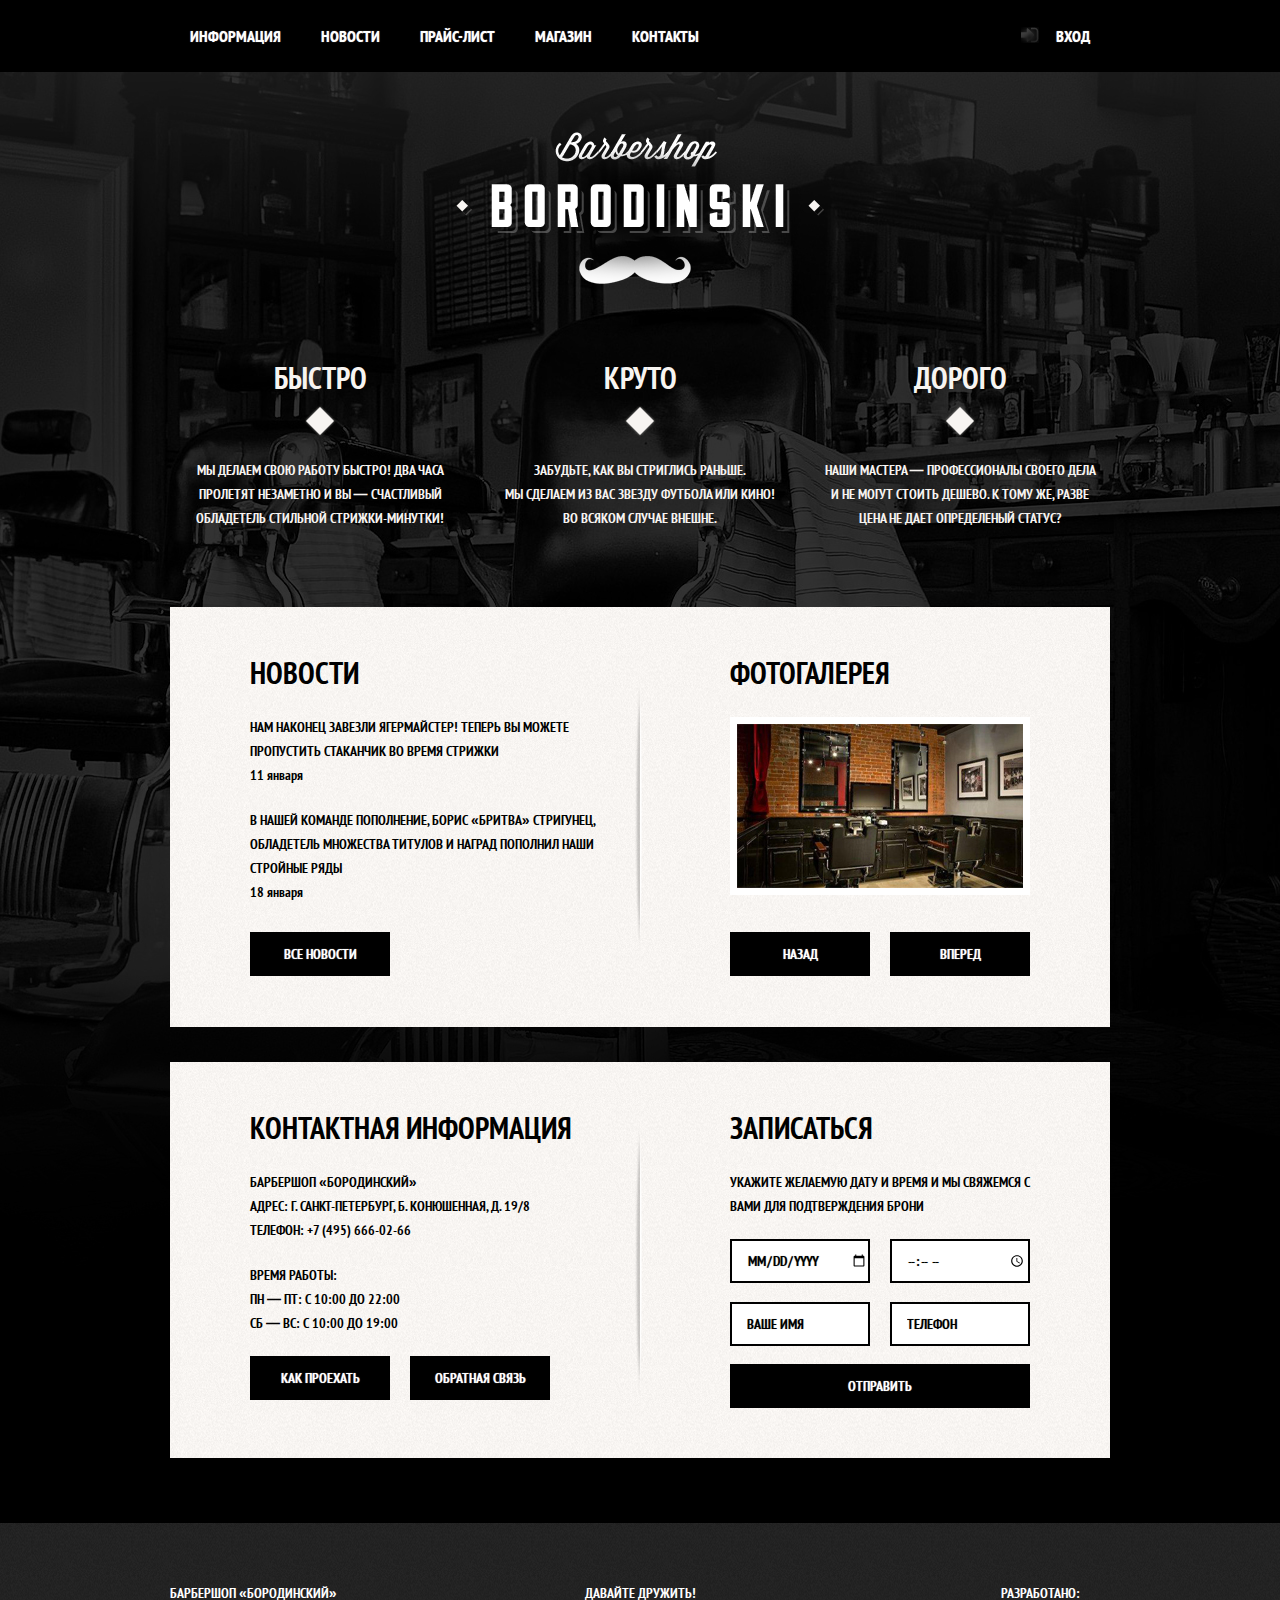
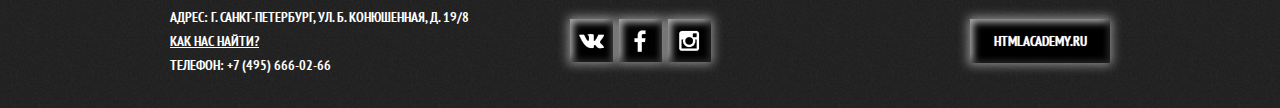
==== commit ce4de110: "BBS-02. Finished price.html" ====
--- a/index.html
+++ b/index.html
@@ -107,7 +107,7 @@
                     <p class="section__date">18 января</p>
                 </article>
             </div>
-            <a class="button button_size_m button_shaded section__button" href="javascript:;">Все новости</a>
+            <a class="button button_size_m button_shaded button_theme_main" href="javascript:;">Все новости</a>
         </section>
         <section class="section section_half section_type_right">
             <h2 class="title">Фотогалерея</h2>
@@ -116,8 +116,10 @@
                     <img class="section__image section__image_theme_light" src="blocks/section/section__image.jpg" alt="Photo" width="286" height="164">
                 </a>
             </div>
-            <a class="button button_size_m section__button_inline button_shaded section__button" href="javascript:;">Назад</a>
-            <a class="button button_size_m section__button_inline button_shaded section__button" href="javascript:;">Вперед</a>
+            <div class="flexblock">
+                <a class="button button_size_m button_shaded button_theme_main button_allocated_long" href="javascript:;">Назад</a>
+                <a class="button button_size_m button_shaded button_theme_main button_allocated_long" href="javascript:;">Вперед</a>
+            </div>
         </section>
     </div>
 
@@ -130,8 +132,10 @@
             <p class="section__article">
                 ВРЕМЯ РАБОТЫ:<br> ПН — ПТ: С 10:00 ДО 22:00<br> СБ — ВС: С 10:00 ДО 19:00
             </p>
-            <a class="button button_size_m button_shaded section__button section__button_inline" href="javascript:;">Как проехать</a>
-            <a class="button button_size_m button_shaded section__button section__button_inline" href="javascript:;">Обратная связь</a>
+            <div class="flexblock">
+                <a class="button button_size_m button_shaded button_theme_main button_allocated_long" href="javascript:;">Как проехать</a>
+                <a class="button button_size_m button_shaded button_theme_main button_allocated_long" href="javascript:;">Обратная связь</a>
+            </div>
         </section>
         <section class="section section_half section_type_right">
             <h2 class="title">Записаться</h2>
@@ -139,11 +143,13 @@
                 УКАЖИТЕ ЖЕЛАЕМУЮ ДАТУ И ВРЕМЯ И МЫ СВЯЖЕМСЯ С ВАМИ ДЛЯ ПОДТВЕРЖДЕНИЯ БРОНИ
             </p>
             <form class="form" action="#" method="POST">
-                <input class="form__input" type="date" placeholder="Дата" name="date" required>
-                <input class="form__input" type="time" placeholder="Время" name="time" required>
-                <input class="form__input" type="text" placeholder="Ваше имя" name="user-name" required>
-                <input class="form__input" type="tel" placeholder="Телефон" pattern="[0-9]{1}-[0-9]{3}-[0-9]{3}" name="tel" required>
-                <input class="button button_size_l button_shaded section__button" type="submit" value="Отправить">
+                <div class="form__container">
+                    <input class="form__input" type="date" placeholder="Дата" name="date" required>
+                    <input class="form__input" type="time" placeholder="Время" name="time" required>
+                    <input class="form__input" type="text" placeholder="Ваше имя" name="user-name" required>
+                    <input class="form__input" type="tel" placeholder="Телефон" pattern="[0-9]{1}-[0-9]{3}-[0-9]{3}" name="tel" required>
+                    <input class="button button_size_l button_shaded button_theme_main" type="submit" value="Отправить">
+                </div>
             </form>
         </section>
     </div>
@@ -155,18 +161,17 @@
             </div>
             <div class="footer__item footer__item_right">
                 <p class="footer__p">Разработано:</p>
-                <a class="button button_size_m button_shaded infoblock_shaded footer__button" href="https://htmlacademy.ru/" target="_blank">htmlacademy.ru</a>
+                <a class="button button_size_m button_shaded infoblock_shaded button_theme_bw" href="https://htmlacademy.ru/" target="_blank">htmlacademy.ru</a>
             </div>
             <div class="footer__socials">
                 <p class="footer__p">Давайте дружить!</p>
                 <div class="social">
-                    <a class="social__item social__item_type-vk infoblock_shaded footer__button" href="javascript:;"></a>
-                    <a class="social__item social__item_type-fb infoblock_shaded footer__button" href="javascript:;"></a>
-                    <a class="social__item social__item_type-inst infoblock_shaded footer__button" href="javascript:;"></a>
+                    <a class="social__item social__item_type-vk infoblock_shaded button_theme_bw" href="javascript:;"></a>
+                    <a class="social__item social__item_type-fb infoblock_shaded button_theme_bw" href="javascript:;"></a>
+                    <a class="social__item social__item_type-inst infoblock_shaded button_theme_bw" href="javascript:;"></a>
                 </div>
             </div>
         </div>
-
     </footer>
 
 </body>
--- a/blocks/button/button.css
+++ b/blocks/button/button.css
@@ -19,6 +19,7 @@
 .button_size_l {
     width: 300px;
     line-height: 44px;
+    height: 44px;
 }
 
 .button_size_s {
@@ -31,7 +32,34 @@
     line-height: 44px;
 }
 
+.button_size_xs {
+    width: 43px;
+    line-height: 43px;
+}
+
 .button_shaded:hover {
     background-image: linear-gradient(to top, rgba(0, 0, 0, 0.3), rgba(0, 0, 0, 0.5), rgba(0, 0, 0, 0.3));
     box-shadow: inset -7px -7px 7px -3px rgba(0, 0, 0, 0.7), inset 7px 7px 7px -3px rgba(255, 255, 255, 0.7), inset 0 0 7px 1px rgba(255, 255, 255, 0.35), 0 0 10px 2px rgba(255, 255, 255, 0.5);
 }
+
+.button_theme_bw:hover {
+    background-color: white;
+    color: black;
+}
+
+.button_theme_main:hover {
+    background-color: #663d15;
+}
+
+.button_theme_main.is-active {
+    background-color: white;
+    color: black;
+}
+
+.button_allocated+.button_allocated {
+    margin-left: 7px;
+}
+
+.button_allocated_long+.button_allocated_long {
+    margin-left: 20px;
+}
--- a/blocks/section/section.css
+++ b/blocks/section/section.css
@@ -58,18 +58,6 @@
     padding-top: 9px;
 }
 
-.section__button:hover {
-    background-color: #663d15;
-}
-
-.section__button_inline {
-    display: inline-block;
-}
-
-.section__button_inline+.section__button_inline {
-    margin-left: 17px;
-}
-
 .section__image {
     display: block;
 }
@@ -110,6 +98,6 @@
 .section__label {
     text-align: center;
     line-height: 44px;
-    background-color: white;
+    background-color: #e5e5e5;
     width: 110px;
 }
--- a/blocks/form/form.css
+++ b/blocks/form/form.css
@@ -1,19 +1,23 @@
 .form {}
+
+.form__container {
+    width: 300px;
+    height: 169px;
+    display: flex;
+    flex-wrap: wrap;
+    justify-content: space-between;
+    align-content: space-between;
+}
 
 .form__input {
     box-sizing: border-box;
     width: 140px;
     height: 44px;
     border: 2px solid black;
-    margin-bottom: 18px;
     font-size: 14px;
     line-height: 40px;
     text-shadow: 0 0 1px #a7a5a3;
     padding-left: 15px;
-}
-
-.form__input:nth-child(odd) {
-    margin-right: 17px;
 }
 
 .form__input:focus {
--- a/blocks/footer/footer.css
+++ b/blocks/footer/footer.css
@@ -33,8 +33,3 @@
 .footer__socials {
     margin: 0 auto;
 }
-
-.footer__button:hover {
-    background-color: white;
-    color: black;
-}
--- a/blocks/flexblock/flexblock.css
+++ b/blocks/flexblock/flexblock.css
@@ -26,12 +26,14 @@
     justify-content: space-between;
 }
 
-.flexblock__item {
-    outline: 1px solid red;
-}
+.flexblock__item {}
 
 .flexblock__item_expanding {
     flex-grow: 1;
+}
+
+.flexblock__item_no-shrink {
+    flex-shrink: 0;
 }
 
 .flexblock__item_align_center {
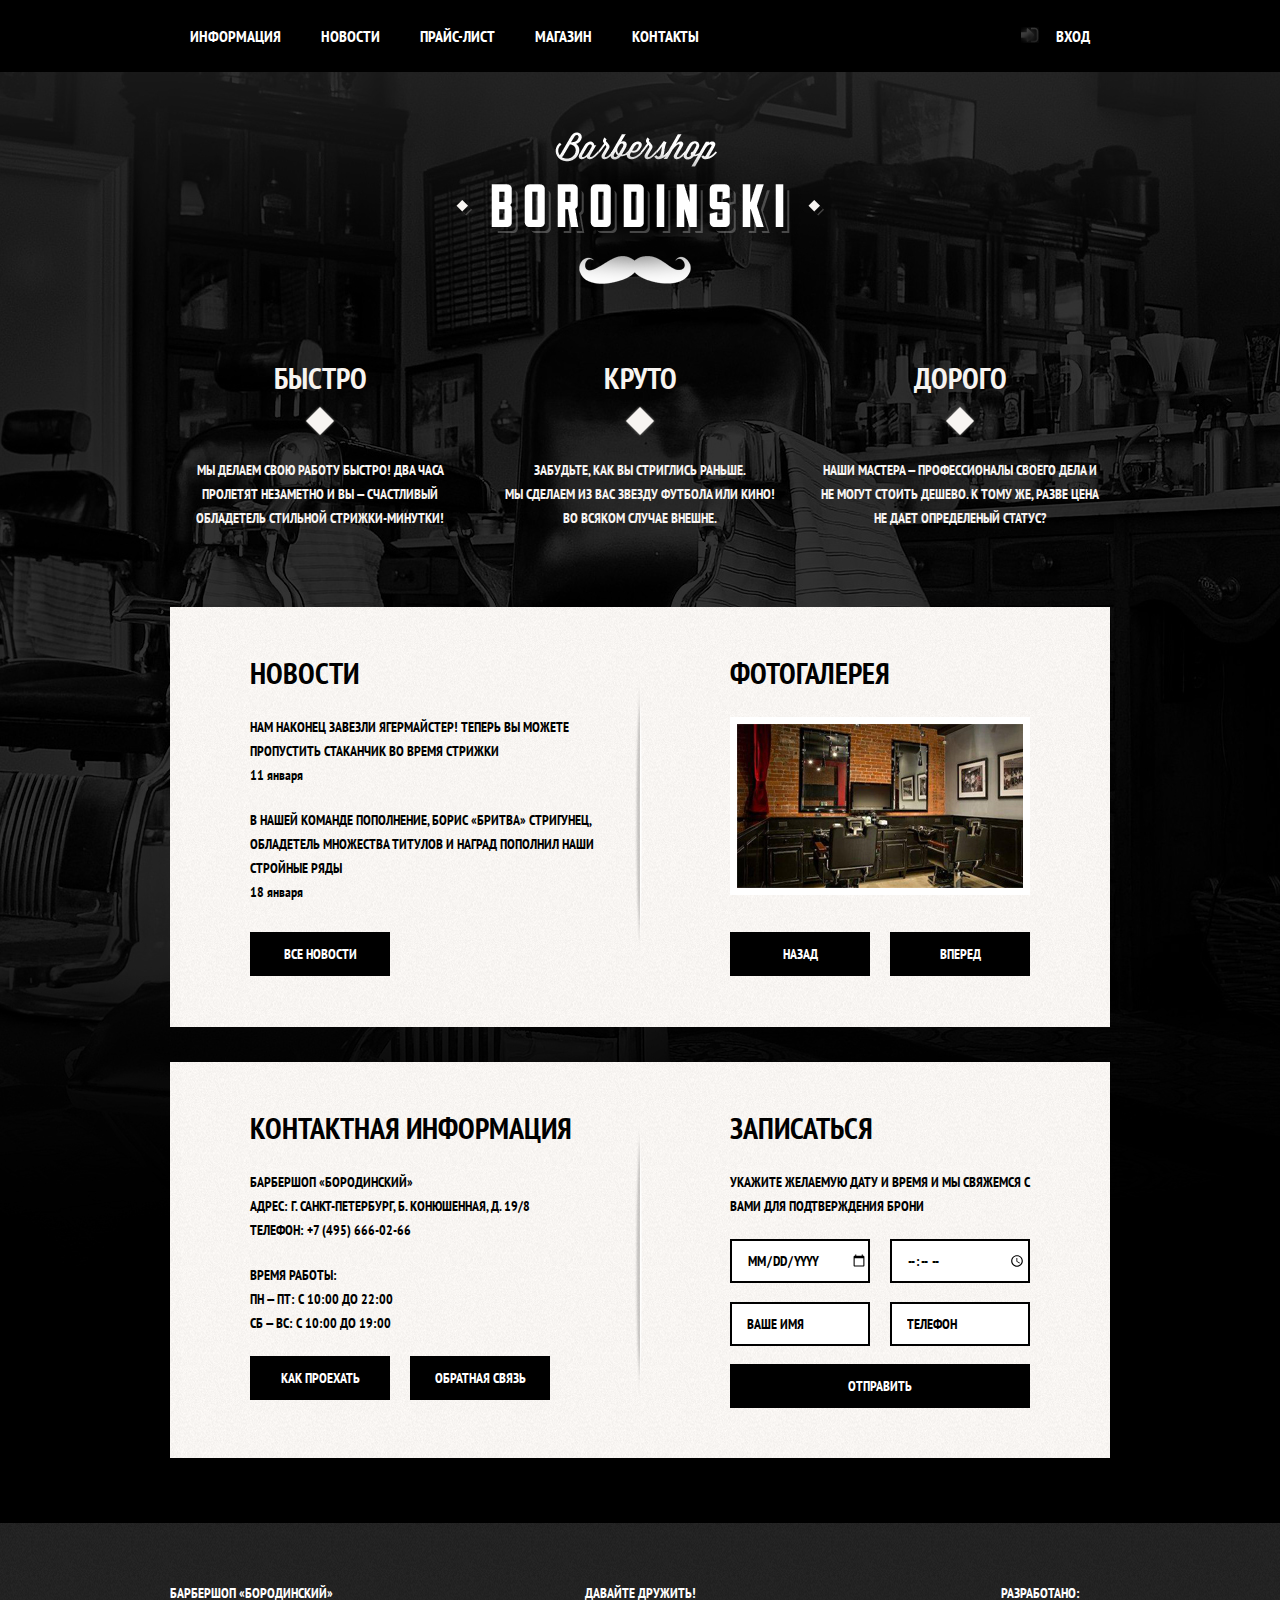
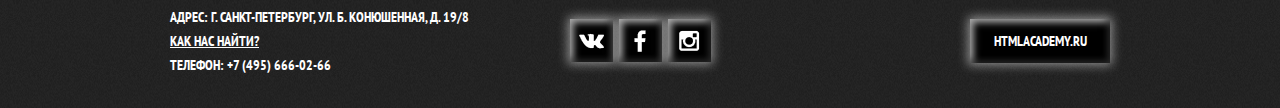
==== commit 6ba31287: "BBS-02. Some changes" ====
--- a/index.html
+++ b/index.html
@@ -21,6 +21,7 @@
     <link rel="stylesheet" href="blocks/flexblock/flexblock.css">
     <link rel="stylesheet" href="blocks/body/body.css">
 
+    <link href="https://fonts.googleapis.com/css?family=PT+Sans+Narrow" rel="stylesheet">
     <!--   <link href="//fonts.googleapis.com/css?family=PT+Sans:400&subset=cyrillic" rel="stylesheet" type="text/css"> -->
 
     <!--[if lt IE 9]>
--- a/css/styles.css
+++ b/css/styles.css
@@ -1,3 +1,4 @@
+/*
 @font-face {
     font-family: "PT Sans Narrow";
     src: local("PT Sans Narrow"), url("../fonts/ptsansnarrow.woff") format("woff");
@@ -11,6 +12,7 @@
     font-weight: bold;
     font-style: normal;
 }
+*/
 
 * {
     padding: 0;
--- a/blocks/button/button.css
+++ b/blocks/button/button.css
@@ -7,7 +7,6 @@
     border: none;
     text-align: center;
     line-height: 40px;
-    text-shadow: 0 0 1px #a7a5a3;
     background-color: black;
 }
 
@@ -42,16 +41,18 @@
     box-shadow: inset -7px -7px 7px -3px rgba(0, 0, 0, 0.7), inset 7px 7px 7px -3px rgba(255, 255, 255, 0.7), inset 0 0 7px 1px rgba(255, 255, 255, 0.35), 0 0 10px 2px rgba(255, 255, 255, 0.5);
 }
 
-.button_theme_bw:hover {
+.button_theme_bw:hover,
+.button_theme_bw:active {
     background-color: white;
     color: black;
 }
 
-.button_theme_main:hover {
+.button_theme_main:hover,
+.button_theme_main:active {
     background-color: #663d15;
 }
 
-.button_theme_main.is-active {
+.button_theme_main.is-current {
     background-color: white;
     color: black;
 }
--- a/blocks/header/header.css
+++ b/blocks/header/header.css
@@ -25,7 +25,8 @@
     font-size: 16px;
 }
 
-.header__button:not(.is-active):hover {
+.header__button:not(.is-active):hover,
+.header__button:not(.is-active):active {
     background-color: #242424;
 }
 
--- a/blocks/form/form.css
+++ b/blocks/form/form.css
@@ -16,7 +16,6 @@
     border: 2px solid black;
     font-size: 14px;
     line-height: 40px;
-    text-shadow: 0 0 1px #a7a5a3;
     padding-left: 15px;
 }
 
@@ -26,41 +25,13 @@
 }
 
 .form__input::-webkit-input-placeholder {
-    text-transform: uppercase;
     color: black;
-    font-family: "PT Sans Narrow", "PT Sans", "Arial", sans-serif;
-    font-size: 14px;
-    line-height: 40px;
-    font-weight: bold;
-    text-shadow: 0 0 1px #a7a5a3;
 }
 
 .form__input::-moz-placeholder {
-    text-transform: uppercase;
-    color: black;
-    font-family: "PT Sans Narrow", "PT Sans", "Arial", sans-serif;
-    font-size: 14px;
-    line-height: 40px;
-    font-weight: bold;
-    text-shadow: 0 0 1px #a7a5a3;
-}
-
-.form__input:-moz-placeholder {
-    text-transform: uppercase;
-    color: black;
-    font-family: "PT Sans Narrow", "PT Sans", "Arial", sans-serif;
-    font-size: 14px;
-    line-height: 40px;
-    font-weight: bold;
-    text-shadow: 0 0 1px #a7a5a3;
+    opacity: 1;
 }
 
 .form__input:-ms-input-placeholder {
-    text-transform: uppercase;
     color: black;
-    font-family: "PT Sans Narrow", "PT Sans", "Arial", sans-serif;
-    font-size: 14px;
-    line-height: 40px;
-    font-weight: bold;
-    text-shadow: 0 0 1px #a7a5a3;
 }
